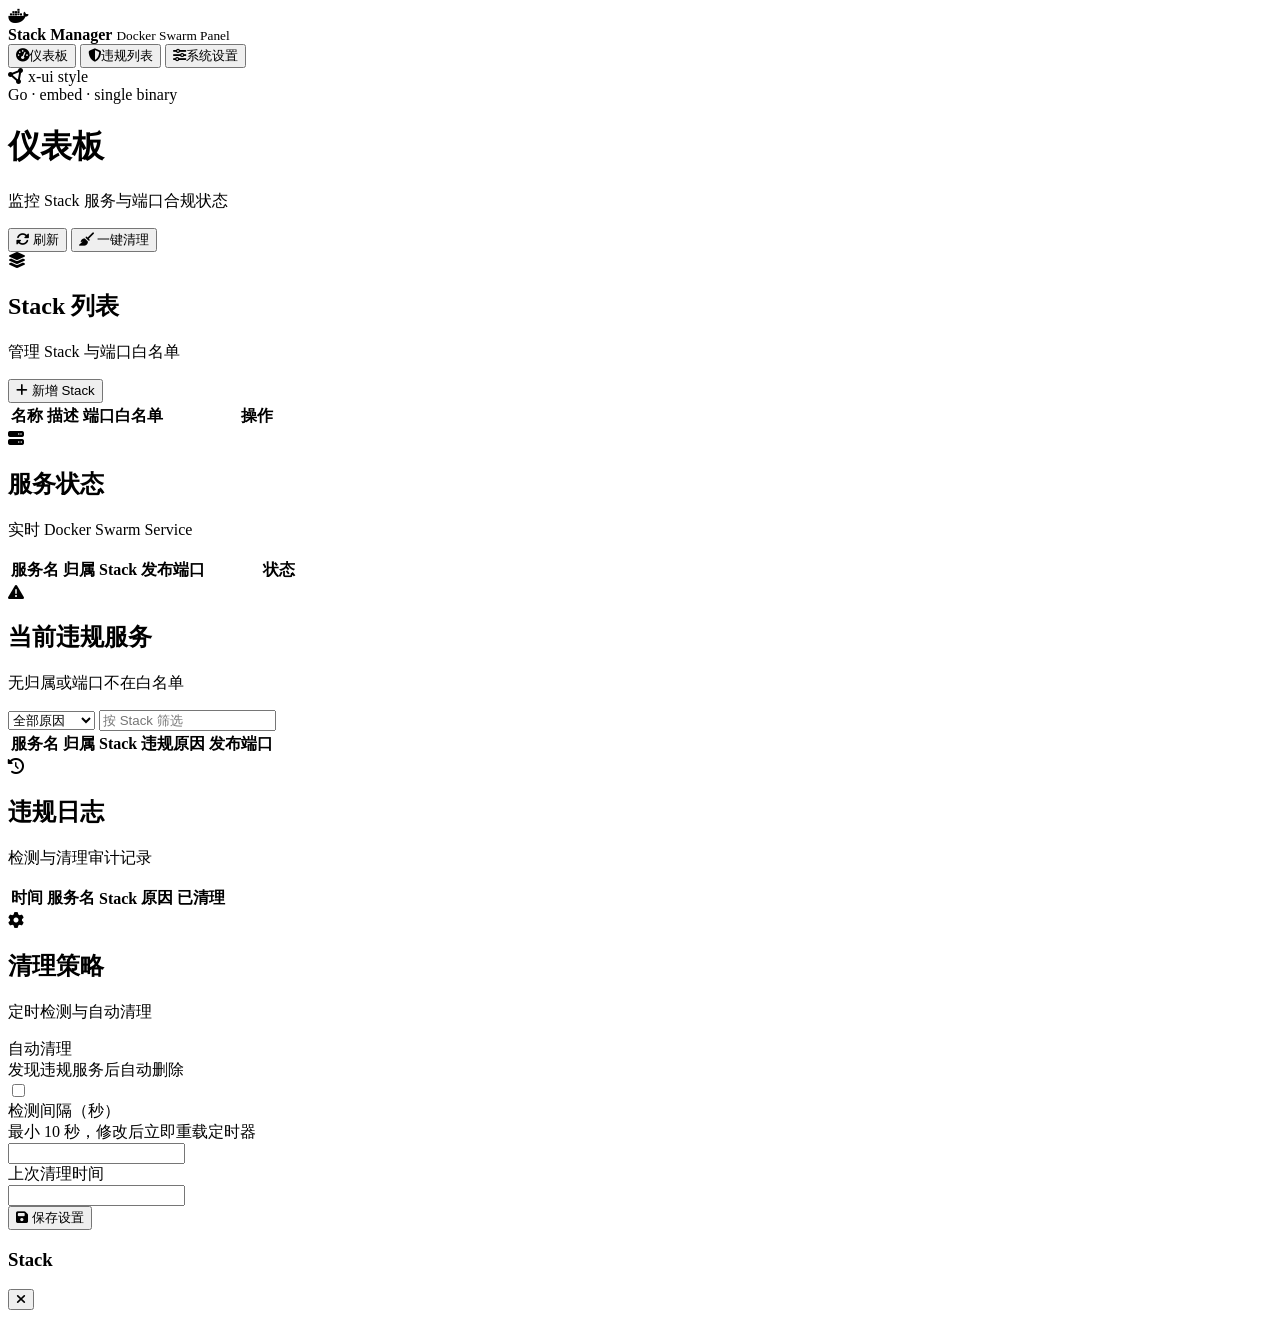
==== static/index.html @ a1dbf1d3 "style: x-ui inspired rounded UI refresh for frontend" ====
<!DOCTYPE html>
<html lang="zh-CN">
<head>
  <meta charset="UTF-8" />
  <meta name="viewport" content="width=device-width, initial-scale=1.0" />
  <title>Docker Stack Manager</title>
  <link rel="stylesheet" href="https://cdnjs.cloudflare.com/ajax/libs/font-awesome/6.5.1/css/all.min.css" />
  <link rel="stylesheet" href="/css/style.css" />
</head>
<body>
  <div class="layout">
    <aside class="sidebar">
      <div class="brand">
        <div class="brand-icon"><i class="fa-brands fa-docker"></i></div>
        <div class="brand-text">
          <strong>Stack Manager</strong>
          <small>Docker Swarm Panel</small>
        </div>
      </div>
      <nav class="menu">
        <button class="menu-item active" data-page="dashboard">
          <i class="fa-solid fa-gauge-high"></i><span>仪表板</span>
        </button>
        <button class="menu-item" data-page="violations">
          <i class="fa-solid fa-shield-halved"></i><span>违规列表</span>
        </button>
        <button class="menu-item" data-page="settings">
          <i class="fa-solid fa-sliders"></i><span>系统设置</span>
        </button>
      </nav>
      <div class="sidebar-footer">
        <div class="footer-pill"><i class="fa-solid fa-circle-nodes"></i> x-ui style</div>
        <div class="footer-ver">Go · embed · single binary</div>
      </div>
    </aside>

    <main class="content">
      <header class="topbar">
        <div class="topbar-left">
          <h1 id="page-title">仪表板</h1>
          <p class="subtitle" id="page-subtitle">监控 Stack 服务与端口合规状态</p>
        </div>
        <div class="top-actions">
          <button id="btn-refresh" class="btn btn-soft"><i class="fa-solid fa-rotate"></i> 刷新</button>
          <button id="btn-clean" class="btn btn-danger"><i class="fa-solid fa-broom"></i> 一键清理</button>
        </div>
      </header>

      <section id="page-dashboard" class="page active">
        <div class="stats" id="stats-cards"></div>

        <div class="card">
          <div class="card-header">
            <div class="card-title">
              <i class="fa-solid fa-layer-group"></i>
              <div>
                <h2>Stack 列表</h2>
                <p>管理 Stack 与端口白名单</p>
              </div>
            </div>
            <button id="btn-add-stack" class="btn btn-primary"><i class="fa-solid fa-plus"></i> 新增 Stack</button>
          </div>
          <div class="table-wrap">
            <table>
              <thead>
                <tr>
                  <th>名称</th>
                  <th>描述</th>
                  <th>端口白名单</th>
                  <th style="width:180px">操作</th>
                </tr>
              </thead>
              <tbody id="stacks-body"></tbody>
            </table>
          </div>
        </div>

        <div class="card">
          <div class="card-header">
            <div class="card-title">
              <i class="fa-solid fa-server"></i>
              <div>
                <h2>服务状态</h2>
                <p>实时 Docker Swarm Service</p>
              </div>
            </div>
          </div>
          <div class="table-wrap">
            <table>
              <thead>
                <tr>
                  <th>服务名</th>
                  <th>归属 Stack</th>
                  <th>发布端口</th>
                  <th style="width:140px">状态</th>
                </tr>
              </thead>
              <tbody id="services-body"></tbody>
            </table>
          </div>
        </div>
      </section>

      <section id="page-violations" class="page">
        <div class="card">
          <div class="card-header">
            <div class="card-title">
              <i class="fa-solid fa-triangle-exclamation"></i>
              <div>
                <h2>当前违规服务</h2>
                <p>无归属或端口不在白名单</p>
              </div>
            </div>
            <div class="filters">
              <select id="filter-reason" class="input">
                <option value="">全部原因</option>
                <option value="no_stack">无 Stack</option>
                <option value="port_not_allowed">端口不允许</option>
              </select>
              <input id="filter-stack" class="input" type="text" placeholder="按 Stack 筛选" />
            </div>
          </div>
          <div class="table-wrap">
            <table>
              <thead>
                <tr>
                  <th>服务名</th>
                  <th>归属 Stack</th>
                  <th>违规原因</th>
                  <th>发布端口</th>
                </tr>
              </thead>
              <tbody id="violations-body"></tbody>
            </table>
          </div>
        </div>

        <div class="card">
          <div class="card-header">
            <div class="card-title">
              <i class="fa-solid fa-clock-rotate-left"></i>
              <div>
                <h2>违规日志</h2>
                <p>检测与清理审计记录</p>
              </div>
            </div>
          </div>
          <div class="table-wrap">
            <table>
              <thead>
                <tr>
                  <th>时间</th>
                  <th>服务名</th>
                  <th>Stack</th>
                  <th>原因</th>
                  <th>已清理</th>
                </tr>
              </thead>
              <tbody id="logs-body"></tbody>
            </table>
          </div>
        </div>
      </section>

      <section id="page-settings" class="page">
        <div class="card settings-card">
          <div class="card-header">
            <div class="card-title">
              <i class="fa-solid fa-gear"></i>
              <div>
                <h2>清理策略</h2>
                <p>定时检测与自动清理</p>
              </div>
            </div>
          </div>
          <form id="settings-form" class="form">
            <div class="setting-item">
              <div>
                <div class="setting-label">自动清理</div>
                <div class="setting-desc">发现违规服务后自动删除</div>
              </div>
              <label class="switch">
                <input type="checkbox" id="auto_clean_enabled" />
                <span class="slider"></span>
              </label>
            </div>
            <div class="setting-item col">
              <div class="setting-label">检测间隔（秒）</div>
              <div class="setting-desc">最小 10 秒，修改后立即重载定时器</div>
              <input type="number" id="clean_interval" class="input" min="10" step="1" />
            </div>
            <div class="setting-item col">
              <div class="setting-label">上次清理时间</div>
              <input type="text" id="last_clean_time" class="input" readonly />
            </div>
            <button type="submit" class="btn btn-primary btn-block"><i class="fa-solid fa-floppy-disk"></i> 保存设置</button>
          </form>
        </div>
      </section>
    </main>
  </div>

  <div id="modal" class="modal hidden">
    <div class="modal-card">
      <div class="modal-header">
        <h3 id="modal-title">Stack</h3>
        <button id="modal-close" class="icon-btn" aria-label="close"><i class="fa-solid fa-xmark"></i></button>
      </div>
      <div id="modal-body"></div>
    </div>
  </div>

  <div id="toast" class="toast hidden"></div>
  <script src="/js/app.js"></script>
</body>
</html>
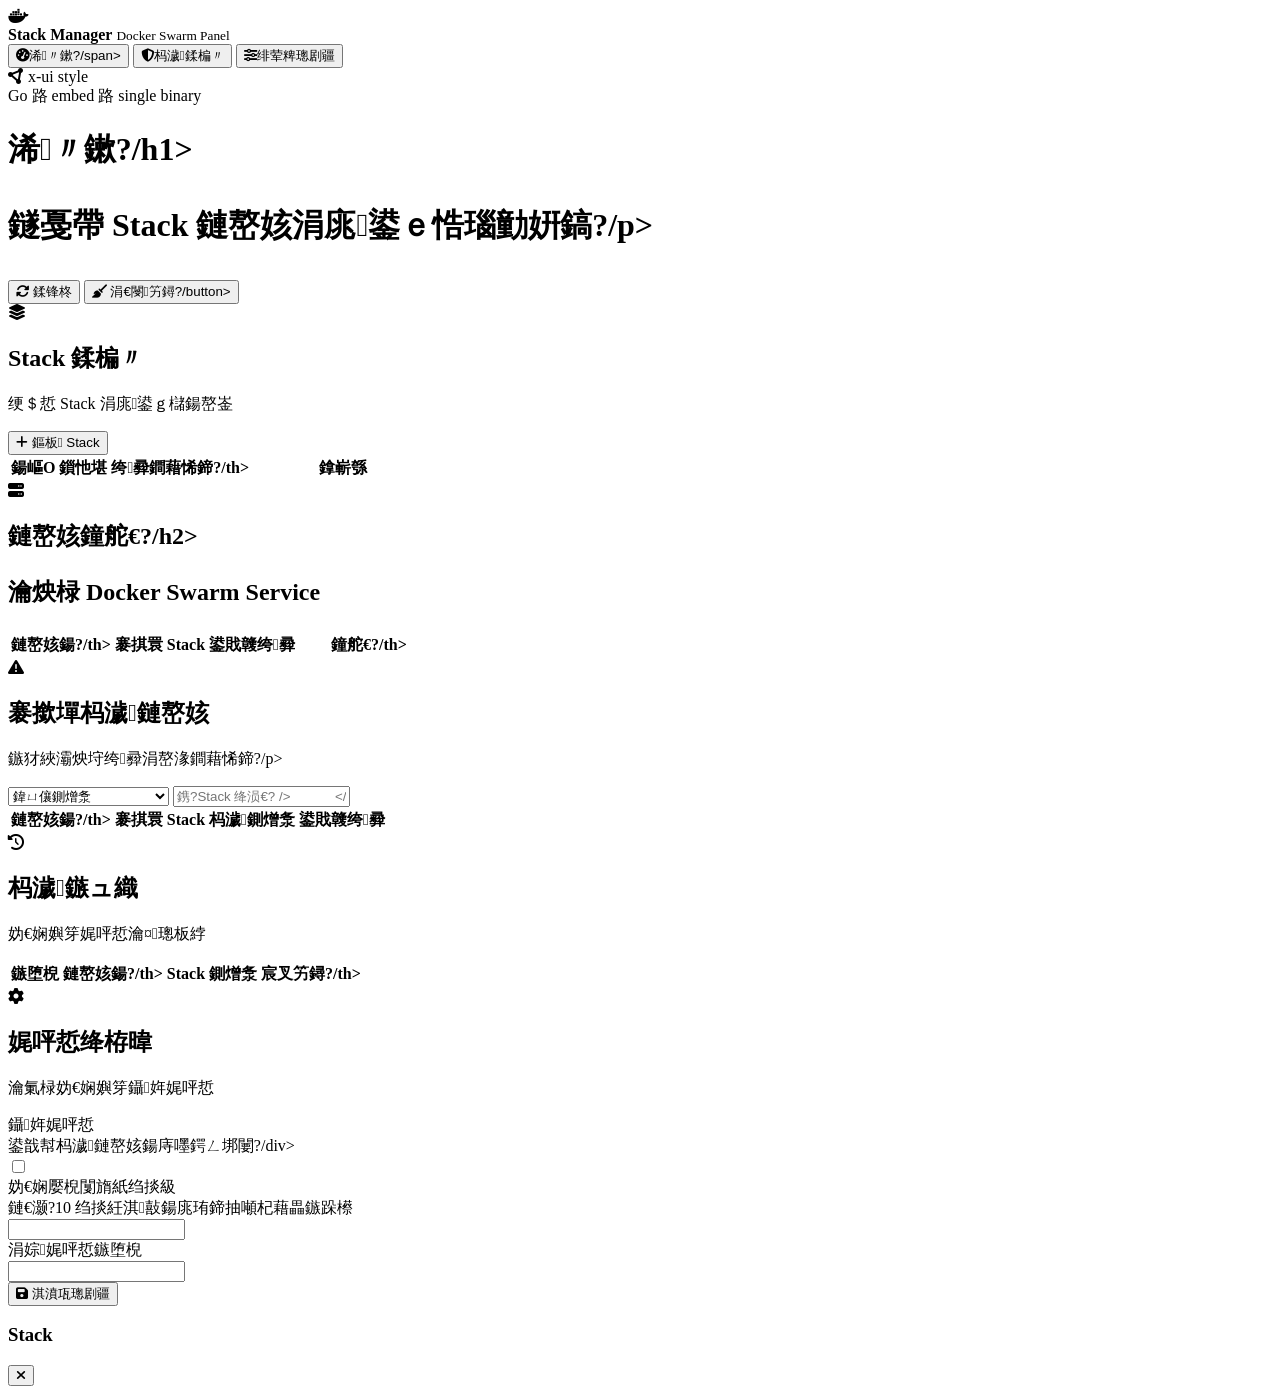
==== commit 868d924a: "feat(ui): split dashboard services into violation and legal collapsible lists" ====
--- a/static/index.html
+++ b/static/index.html
@@ -19,30 +19,30 @@
       </div>
       <nav class="menu">
         <button class="menu-item active" data-page="dashboard">
-          <i class="fa-solid fa-gauge-high"></i><span>仪表板</span>
+          <i class="fa-solid fa-gauge-high"></i><span>浠〃鏉?/span>
         </button>
         <button class="menu-item" data-page="violations">
-          <i class="fa-solid fa-shield-halved"></i><span>违规列表</span>
+          <i class="fa-solid fa-shield-halved"></i><span>杩濊鍒楄〃</span>
         </button>
         <button class="menu-item" data-page="settings">
-          <i class="fa-solid fa-sliders"></i><span>系统设置</span>
+          <i class="fa-solid fa-sliders"></i><span>绯荤粺璁剧疆</span>
         </button>
       </nav>
       <div class="sidebar-footer">
         <div class="footer-pill"><i class="fa-solid fa-circle-nodes"></i> x-ui style</div>
-        <div class="footer-ver">Go · embed · single binary</div>
+        <div class="footer-ver">Go 路 embed 路 single binary</div>
       </div>
     </aside>
 
     <main class="content">
       <header class="topbar">
         <div class="topbar-left">
-          <h1 id="page-title">仪表板</h1>
-          <p class="subtitle" id="page-subtitle">监控 Stack 服务与端口合规状态</p>
+          <h1 id="page-title">浠〃鏉?/h1>
+          <p class="subtitle" id="page-subtitle">鐩戞帶 Stack 鏈嶅姟涓庣鍙ｅ悎瑙勭姸鎬?/p>
         </div>
         <div class="top-actions">
-          <button id="btn-refresh" class="btn btn-soft"><i class="fa-solid fa-rotate"></i> 刷新</button>
-          <button id="btn-clean" class="btn btn-danger"><i class="fa-solid fa-broom"></i> 一键清理</button>
+          <button id="btn-refresh" class="btn btn-soft"><i class="fa-solid fa-rotate"></i> 鍒锋柊</button>
+          <button id="btn-clean" class="btn btn-danger"><i class="fa-solid fa-broom"></i> 涓€閿竻鐞?/button>
         </div>
       </header>
 
@@ -54,20 +54,20 @@
             <div class="card-title">
               <i class="fa-solid fa-layer-group"></i>
               <div>
-                <h2>Stack 列表</h2>
-                <p>管理 Stack 与端口白名单</p>
-              </div>
-            </div>
-            <button id="btn-add-stack" class="btn btn-primary"><i class="fa-solid fa-plus"></i> 新增 Stack</button>
-          </div>
-          <div class="table-wrap">
-            <table>
-              <thead>
-                <tr>
-                  <th>名称</th>
-                  <th>描述</th>
-                  <th>端口白名单</th>
-                  <th style="width:180px">操作</th>
+                <h2>Stack 鍒楄〃</h2>
+                <p>绠＄悊 Stack 涓庣鍙ｇ櫧鍚嶅崟</p>
+              </div>
+            </div>
+            <button id="btn-add-stack" class="btn btn-primary"><i class="fa-solid fa-plus"></i> 鏂板 Stack</button>
+          </div>
+          <div class="table-wrap">
+            <table>
+              <thead>
+                <tr>
+                  <th>鍚嶇О</th>
+                  <th>鎻忚堪</th>
+                  <th>绔彛鐧藉悕鍗?/th>
+                  <th style="width:180px">鎿嶄綔</th>
                 </tr>
               </thead>
               <tbody id="stacks-body"></tbody>
@@ -80,19 +80,19 @@
             <div class="card-title">
               <i class="fa-solid fa-server"></i>
               <div>
-                <h2>服务状态</h2>
-                <p>实时 Docker Swarm Service</p>
-              </div>
-            </div>
-          </div>
-          <div class="table-wrap">
-            <table>
-              <thead>
-                <tr>
-                  <th>服务名</th>
-                  <th>归属 Stack</th>
-                  <th>发布端口</th>
-                  <th style="width:140px">状态</th>
+                <h2>鏈嶅姟鐘舵€?/h2>
+                <p>瀹炴椂 Docker Swarm Service</p>
+              </div>
+            </div>
+          </div>
+          <div class="table-wrap">
+            <table>
+              <thead>
+                <tr>
+                  <th>鏈嶅姟鍚?/th>
+                  <th>褰掑睘 Stack</th>
+                  <th>鍙戝竷绔彛</th>
+                  <th style="width:140px">鐘舵€?/th>
                 </tr>
               </thead>
               <tbody id="services-body"></tbody>
@@ -107,27 +107,27 @@
             <div class="card-title">
               <i class="fa-solid fa-triangle-exclamation"></i>
               <div>
-                <h2>当前违规服务</h2>
-                <p>无归属或端口不在白名单</p>
+                <h2>褰撳墠杩濊鏈嶅姟</h2>
+                <p>鏃犲綊灞炴垨绔彛涓嶅湪鐧藉悕鍗?/p>
               </div>
             </div>
             <div class="filters">
               <select id="filter-reason" class="input">
-                <option value="">全部原因</option>
-                <option value="no_stack">无 Stack</option>
-                <option value="port_not_allowed">端口不允许</option>
+                <option value="">鍏ㄩ儴鍘熷洜</option>
+                <option value="no_stack">鏃?Stack</option>
+                <option value="port_not_allowed">绔彛涓嶅厑璁?/option>
               </select>
-              <input id="filter-stack" class="input" type="text" placeholder="按 Stack 筛选" />
-            </div>
-          </div>
-          <div class="table-wrap">
-            <table>
-              <thead>
-                <tr>
-                  <th>服务名</th>
-                  <th>归属 Stack</th>
-                  <th>违规原因</th>
-                  <th>发布端口</th>
+              <input id="filter-stack" class="input" type="text" placeholder="鎸?Stack 绛涢€? />
+            </div>
+          </div>
+          <div class="table-wrap">
+            <table>
+              <thead>
+                <tr>
+                  <th>鏈嶅姟鍚?/th>
+                  <th>褰掑睘 Stack</th>
+                  <th>杩濊鍘熷洜</th>
+                  <th>鍙戝竷绔彛</th>
                 </tr>
               </thead>
               <tbody id="violations-body"></tbody>
@@ -140,20 +140,20 @@
             <div class="card-title">
               <i class="fa-solid fa-clock-rotate-left"></i>
               <div>
-                <h2>违规日志</h2>
-                <p>检测与清理审计记录</p>
-              </div>
-            </div>
-          </div>
-          <div class="table-wrap">
-            <table>
-              <thead>
-                <tr>
-                  <th>时间</th>
-                  <th>服务名</th>
+                <h2>杩濊鏃ュ織</h2>
+                <p>妫€娴嬩笌娓呯悊瀹¤璁板綍</p>
+              </div>
+            </div>
+          </div>
+          <div class="table-wrap">
+            <table>
+              <thead>
+                <tr>
+                  <th>鏃堕棿</th>
+                  <th>鏈嶅姟鍚?/th>
                   <th>Stack</th>
-                  <th>原因</th>
-                  <th>已清理</th>
+                  <th>鍘熷洜</th>
+                  <th>宸叉竻鐞?/th>
                 </tr>
               </thead>
               <tbody id="logs-body"></tbody>
@@ -168,16 +168,16 @@
             <div class="card-title">
               <i class="fa-solid fa-gear"></i>
               <div>
-                <h2>清理策略</h2>
-                <p>定时检测与自动清理</p>
+                <h2>娓呯悊绛栫暐</h2>
+                <p>瀹氭椂妫€娴嬩笌鑷姩娓呯悊</p>
               </div>
             </div>
           </div>
           <form id="settings-form" class="form">
             <div class="setting-item">
               <div>
-                <div class="setting-label">自动清理</div>
-                <div class="setting-desc">发现违规服务后自动删除</div>
+                <div class="setting-label">鑷姩娓呯悊</div>
+                <div class="setting-desc">鍙戠幇杩濊鏈嶅姟鍚庤嚜鍔ㄥ垹闄?/div>
               </div>
               <label class="switch">
                 <input type="checkbox" id="auto_clean_enabled" />
@@ -185,15 +185,15 @@
               </label>
             </div>
             <div class="setting-item col">
-              <div class="setting-label">检测间隔（秒）</div>
-              <div class="setting-desc">最小 10 秒，修改后立即重载定时器</div>
+              <div class="setting-label">妫€娴嬮棿闅旓紙绉掞級</div>
+              <div class="setting-desc">鏈€灏?10 绉掞紝淇敼鍚庣珛鍗抽噸杞藉畾鏃跺櫒</div>
               <input type="number" id="clean_interval" class="input" min="10" step="1" />
             </div>
             <div class="setting-item col">
-              <div class="setting-label">上次清理时间</div>
+              <div class="setting-label">涓婃娓呯悊鏃堕棿</div>
               <input type="text" id="last_clean_time" class="input" readonly />
             </div>
-            <button type="submit" class="btn btn-primary btn-block"><i class="fa-solid fa-floppy-disk"></i> 保存设置</button>
+            <button type="submit" class="btn btn-primary btn-block"><i class="fa-solid fa-floppy-disk"></i> 淇濆瓨璁剧疆</button>
           </form>
         </div>
       </section>
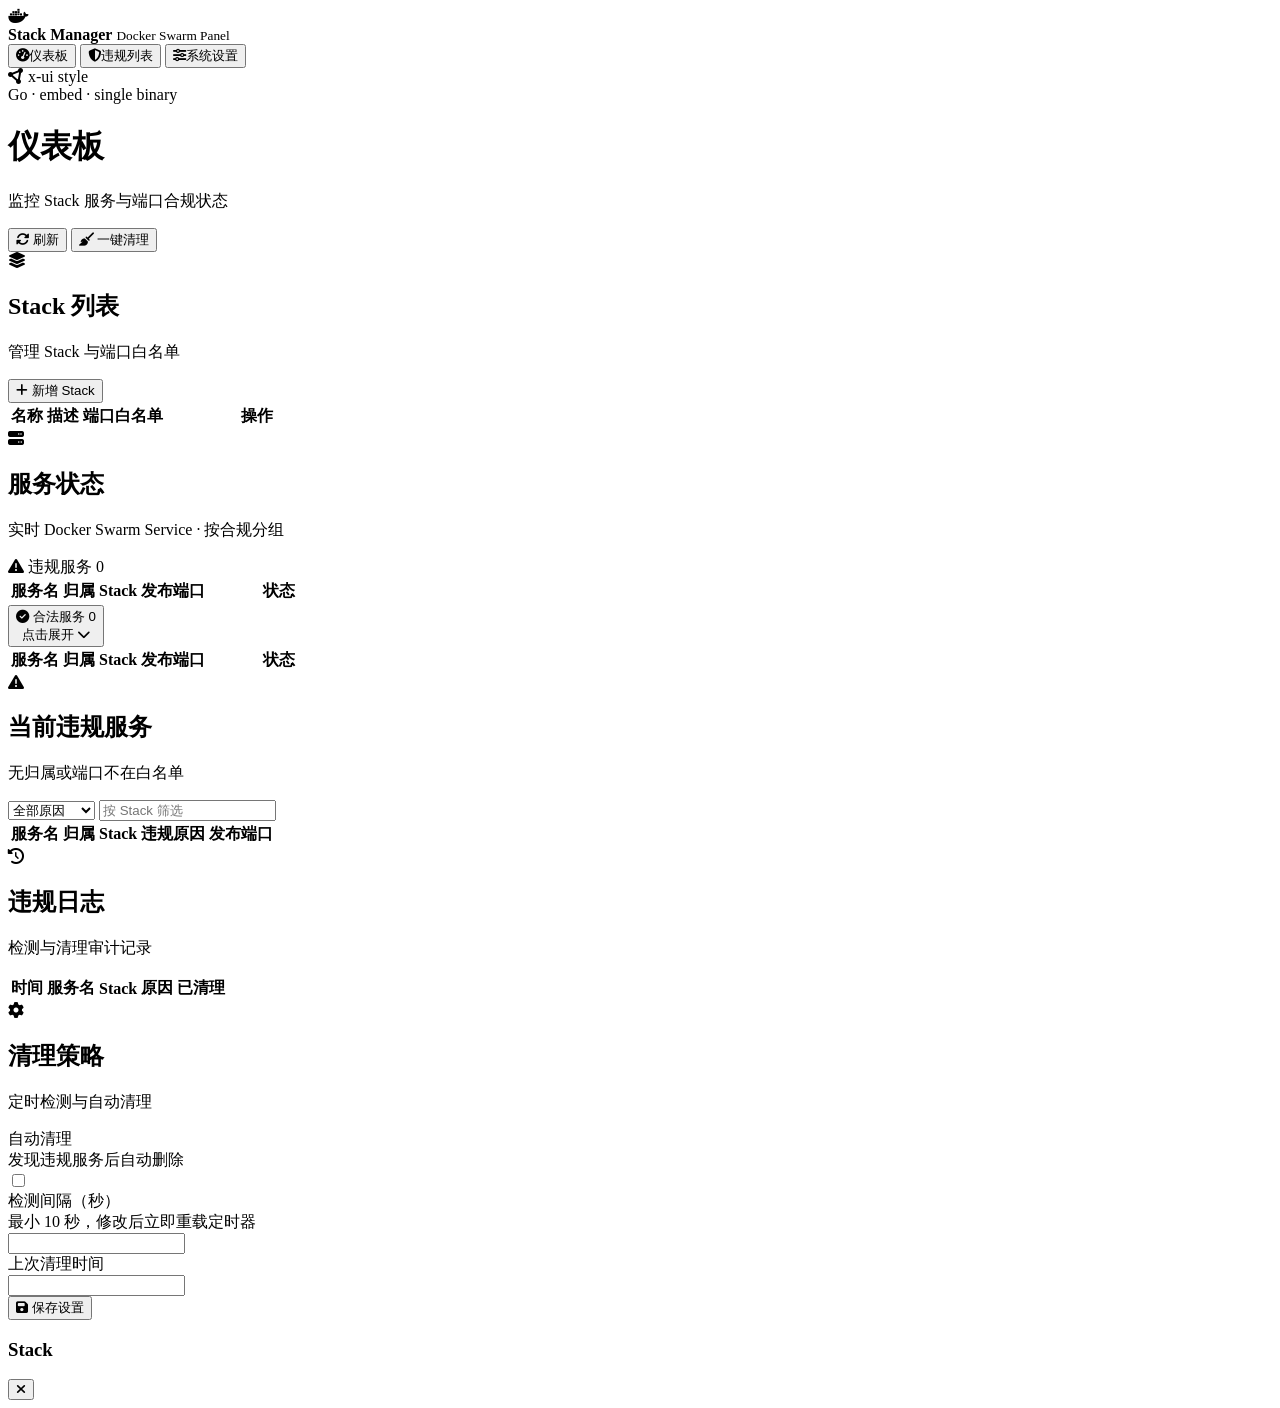
==== commit 2fdd1734: "feat(ui): dashboard services split into violation + legal collapsible lists" ====
--- a/static/index.html
+++ b/static/index.html
@@ -19,30 +19,30 @@
       </div>
       <nav class="menu">
         <button class="menu-item active" data-page="dashboard">
-          <i class="fa-solid fa-gauge-high"></i><span>浠〃鏉?/span>
+          <i class="fa-solid fa-gauge-high"></i><span>仪表板</span>
         </button>
         <button class="menu-item" data-page="violations">
-          <i class="fa-solid fa-shield-halved"></i><span>杩濊鍒楄〃</span>
+          <i class="fa-solid fa-shield-halved"></i><span>违规列表</span>
         </button>
         <button class="menu-item" data-page="settings">
-          <i class="fa-solid fa-sliders"></i><span>绯荤粺璁剧疆</span>
+          <i class="fa-solid fa-sliders"></i><span>系统设置</span>
         </button>
       </nav>
       <div class="sidebar-footer">
         <div class="footer-pill"><i class="fa-solid fa-circle-nodes"></i> x-ui style</div>
-        <div class="footer-ver">Go 路 embed 路 single binary</div>
+        <div class="footer-ver">Go · embed · single binary</div>
       </div>
     </aside>
 
     <main class="content">
       <header class="topbar">
         <div class="topbar-left">
-          <h1 id="page-title">浠〃鏉?/h1>
-          <p class="subtitle" id="page-subtitle">鐩戞帶 Stack 鏈嶅姟涓庣鍙ｅ悎瑙勭姸鎬?/p>
+          <h1 id="page-title">仪表板</h1>
+          <p class="subtitle" id="page-subtitle">监控 Stack 服务与端口合规状态</p>
         </div>
         <div class="top-actions">
-          <button id="btn-refresh" class="btn btn-soft"><i class="fa-solid fa-rotate"></i> 鍒锋柊</button>
-          <button id="btn-clean" class="btn btn-danger"><i class="fa-solid fa-broom"></i> 涓€閿竻鐞?/button>
+          <button id="btn-refresh" class="btn btn-soft"><i class="fa-solid fa-rotate"></i> 刷新</button>
+          <button id="btn-clean" class="btn btn-danger"><i class="fa-solid fa-broom"></i> 一键清理</button>
         </div>
       </header>
 
@@ -54,20 +54,20 @@
             <div class="card-title">
               <i class="fa-solid fa-layer-group"></i>
               <div>
-                <h2>Stack 鍒楄〃</h2>
-                <p>绠＄悊 Stack 涓庣鍙ｇ櫧鍚嶅崟</p>
-              </div>
-            </div>
-            <button id="btn-add-stack" class="btn btn-primary"><i class="fa-solid fa-plus"></i> 鏂板 Stack</button>
+                <h2>Stack 列表</h2>
+                <p>管理 Stack 与端口白名单</p>
+              </div>
+            </div>
+            <button id="btn-add-stack" class="btn btn-primary"><i class="fa-solid fa-plus"></i> 新增 Stack</button>
           </div>
           <div class="table-wrap">
             <table>
               <thead>
                 <tr>
-                  <th>鍚嶇О</th>
-                  <th>鎻忚堪</th>
-                  <th>绔彛鐧藉悕鍗?/th>
-                  <th style="width:180px">鎿嶄綔</th>
+                  <th>名称</th>
+                  <th>描述</th>
+                  <th>端口白名单</th>
+                  <th style="width:180px">操作</th>
                 </tr>
               </thead>
               <tbody id="stacks-body"></tbody>
@@ -80,80 +80,119 @@
             <div class="card-title">
               <i class="fa-solid fa-server"></i>
               <div>
-                <h2>鏈嶅姟鐘舵€?/h2>
-                <p>瀹炴椂 Docker Swarm Service</p>
-              </div>
+                <h2>服务状态</h2>
+                <p>实时 Docker Swarm Service · 按合规分组</p>
+              </div>
+            </div>
+          </div>
+
+          <div class="service-group">
+            <div class="group-head bad">
+              <div class="group-title">
+                <i class="fa-solid fa-triangle-exclamation"></i>
+                <span>违规服务</span>
+                <span class="count-pill" id="bad-count">0</span>
+              </div>
+            </div>
+            <div class="table-wrap">
+              <table>
+                <thead>
+                  <tr>
+                    <th>服务名</th>
+                    <th>归属 Stack</th>
+                    <th>发布端口</th>
+                    <th style="width:140px">状态</th>
+                  </tr>
+                </thead>
+                <tbody id="services-bad-body"></tbody>
+              </table>
+            </div>
+          </div>
+
+          <div class="service-group collapsible">
+            <button type="button" class="group-head ok" id="toggle-ok-services" aria-expanded="false">
+              <div class="group-title">
+                <i class="fa-solid fa-circle-check"></i>
+                <span>合法服务</span>
+                <span class="count-pill ok" id="ok-count">0</span>
+              </div>
+              <div class="group-toggle">
+                <span id="ok-toggle-text">点击展开</span>
+                <i class="fa-solid fa-chevron-down" id="ok-toggle-icon"></i>
+              </div>
+            </button>
+            <div class="collapse-body hidden" id="ok-services-panel">
+              <div class="table-wrap">
+                <table>
+                  <thead>
+                    <tr>
+                      <th>服务名</th>
+                      <th>归属 Stack</th>
+                      <th>发布端口</th>
+                      <th style="width:140px">状态</th>
+                    </tr>
+                  </thead>
+                  <tbody id="services-ok-body"></tbody>
+                </table>
+              </div>
+            </div>
+          </div>
+        </div>
+      </section>
+
+      <section id="page-violations" class="page">
+        <div class="card">
+          <div class="card-header">
+            <div class="card-title">
+              <i class="fa-solid fa-triangle-exclamation"></i>
+              <div>
+                <h2>当前违规服务</h2>
+                <p>无归属或端口不在白名单</p>
+              </div>
+            </div>
+            <div class="filters">
+              <select id="filter-reason" class="input">
+                <option value="">全部原因</option>
+                <option value="no_stack">无 Stack</option>
+                <option value="port_not_allowed">端口不允许</option>
+              </select>
+              <input id="filter-stack" class="input" type="text" placeholder="按 Stack 筛选" />
             </div>
           </div>
           <div class="table-wrap">
             <table>
               <thead>
                 <tr>
-                  <th>鏈嶅姟鍚?/th>
-                  <th>褰掑睘 Stack</th>
-                  <th>鍙戝竷绔彛</th>
-                  <th style="width:140px">鐘舵€?/th>
+                  <th>服务名</th>
+                  <th>归属 Stack</th>
+                  <th>违规原因</th>
+                  <th>发布端口</th>
                 </tr>
               </thead>
-              <tbody id="services-body"></tbody>
+              <tbody id="violations-body"></tbody>
             </table>
           </div>
         </div>
-      </section>
-
-      <section id="page-violations" class="page">
-        <div class="card">
-          <div class="card-header">
-            <div class="card-title">
-              <i class="fa-solid fa-triangle-exclamation"></i>
-              <div>
-                <h2>褰撳墠杩濊鏈嶅姟</h2>
-                <p>鏃犲綊灞炴垨绔彛涓嶅湪鐧藉悕鍗?/p>
-              </div>
-            </div>
-            <div class="filters">
-              <select id="filter-reason" class="input">
-                <option value="">鍏ㄩ儴鍘熷洜</option>
-                <option value="no_stack">鏃?Stack</option>
-                <option value="port_not_allowed">绔彛涓嶅厑璁?/option>
-              </select>
-              <input id="filter-stack" class="input" type="text" placeholder="鎸?Stack 绛涢€? />
+
+        <div class="card">
+          <div class="card-header">
+            <div class="card-title">
+              <i class="fa-solid fa-clock-rotate-left"></i>
+              <div>
+                <h2>违规日志</h2>
+                <p>检测与清理审计记录</p>
+              </div>
             </div>
           </div>
           <div class="table-wrap">
             <table>
               <thead>
                 <tr>
-                  <th>鏈嶅姟鍚?/th>
-                  <th>褰掑睘 Stack</th>
-                  <th>杩濊鍘熷洜</th>
-                  <th>鍙戝竷绔彛</th>
-                </tr>
-              </thead>
-              <tbody id="violations-body"></tbody>
-            </table>
-          </div>
-        </div>
-
-        <div class="card">
-          <div class="card-header">
-            <div class="card-title">
-              <i class="fa-solid fa-clock-rotate-left"></i>
-              <div>
-                <h2>杩濊鏃ュ織</h2>
-                <p>妫€娴嬩笌娓呯悊瀹¤璁板綍</p>
-              </div>
-            </div>
-          </div>
-          <div class="table-wrap">
-            <table>
-              <thead>
-                <tr>
-                  <th>鏃堕棿</th>
-                  <th>鏈嶅姟鍚?/th>
+                  <th>时间</th>
+                  <th>服务名</th>
                   <th>Stack</th>
-                  <th>鍘熷洜</th>
-                  <th>宸叉竻鐞?/th>
+                  <th>原因</th>
+                  <th>已清理</th>
                 </tr>
               </thead>
               <tbody id="logs-body"></tbody>
@@ -168,16 +207,16 @@
             <div class="card-title">
               <i class="fa-solid fa-gear"></i>
               <div>
-                <h2>娓呯悊绛栫暐</h2>
-                <p>瀹氭椂妫€娴嬩笌鑷姩娓呯悊</p>
+                <h2>清理策略</h2>
+                <p>定时检测与自动清理</p>
               </div>
             </div>
           </div>
           <form id="settings-form" class="form">
             <div class="setting-item">
               <div>
-                <div class="setting-label">鑷姩娓呯悊</div>
-                <div class="setting-desc">鍙戠幇杩濊鏈嶅姟鍚庤嚜鍔ㄥ垹闄?/div>
+                <div class="setting-label">自动清理</div>
+                <div class="setting-desc">发现违规服务后自动删除</div>
               </div>
               <label class="switch">
                 <input type="checkbox" id="auto_clean_enabled" />
@@ -185,15 +224,15 @@
               </label>
             </div>
             <div class="setting-item col">
-              <div class="setting-label">妫€娴嬮棿闅旓紙绉掞級</div>
-              <div class="setting-desc">鏈€灏?10 绉掞紝淇敼鍚庣珛鍗抽噸杞藉畾鏃跺櫒</div>
+              <div class="setting-label">检测间隔（秒）</div>
+              <div class="setting-desc">最小 10 秒，修改后立即重载定时器</div>
               <input type="number" id="clean_interval" class="input" min="10" step="1" />
             </div>
             <div class="setting-item col">
-              <div class="setting-label">涓婃娓呯悊鏃堕棿</div>
+              <div class="setting-label">上次清理时间</div>
               <input type="text" id="last_clean_time" class="input" readonly />
             </div>
-            <button type="submit" class="btn btn-primary btn-block"><i class="fa-solid fa-floppy-disk"></i> 淇濆瓨璁剧疆</button>
+            <button type="submit" class="btn btn-primary btn-block"><i class="fa-solid fa-floppy-disk"></i> 保存设置</button>
           </form>
         </div>
       </section>
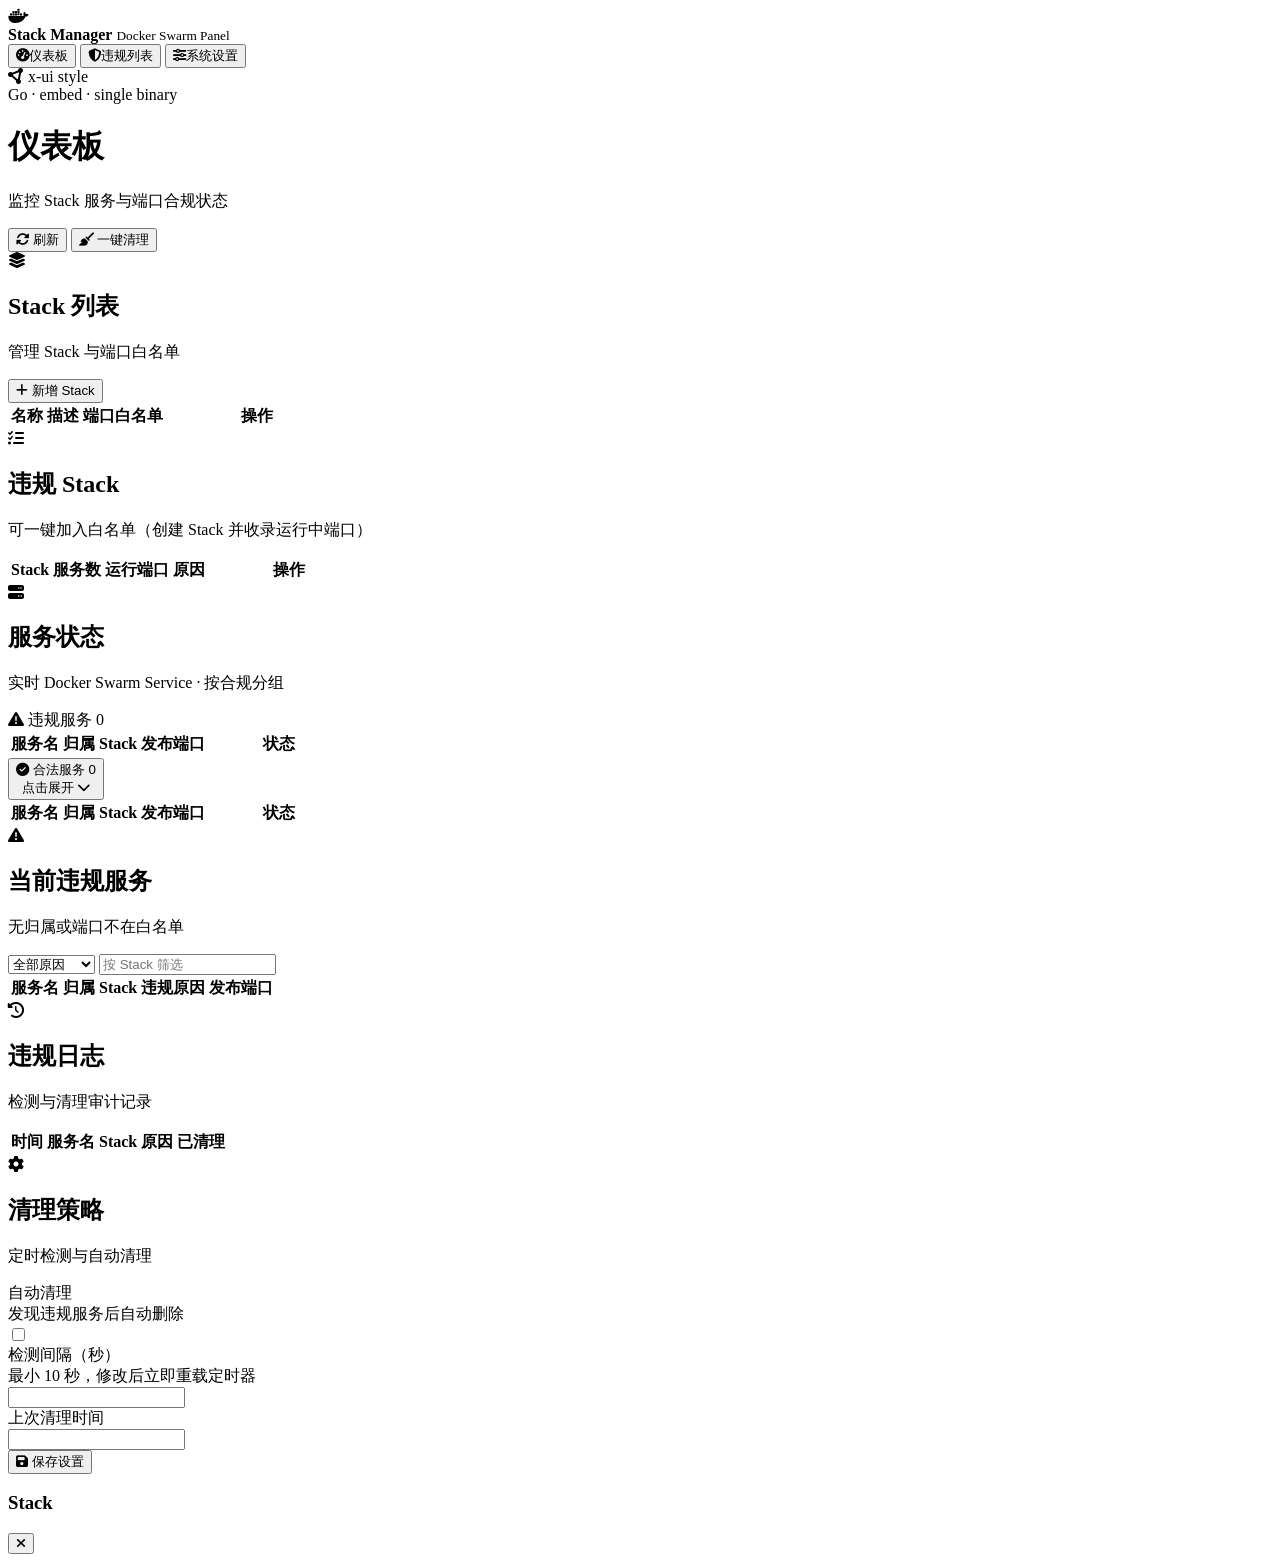
==== commit 3098d7bf: "feat(ui): dashboard violation stack list with one-click whitelist" ====
--- a/static/index.html
+++ b/static/index.html
@@ -78,6 +78,31 @@
         <div class="card">
           <div class="card-header">
             <div class="card-title">
+              <i class="fa-solid fa-list-check"></i>
+              <div>
+                <h2>违规 Stack</h2>
+                <p>可一键加入白名单（创建 Stack 并收录运行中端口）</p>
+              </div>
+            </div>
+          </div>
+          <div class="table-wrap">
+            <table>
+              <thead>
+                <tr>
+                  <th>Stack</th>
+                  <th>服务数</th>
+                  <th>运行端口</th>
+                  <th>原因</th>
+                  <th style="width:160px">操作</th>
+                </tr>
+              </thead>
+              <tbody id="violation-stacks-body"></tbody>
+            </table>
+          </div>
+        </div>
+        <div class="card">
+          <div class="card-header">
+            <div class="card-title">
               <i class="fa-solid fa-server"></i>
               <div>
                 <h2>服务状态</h2>
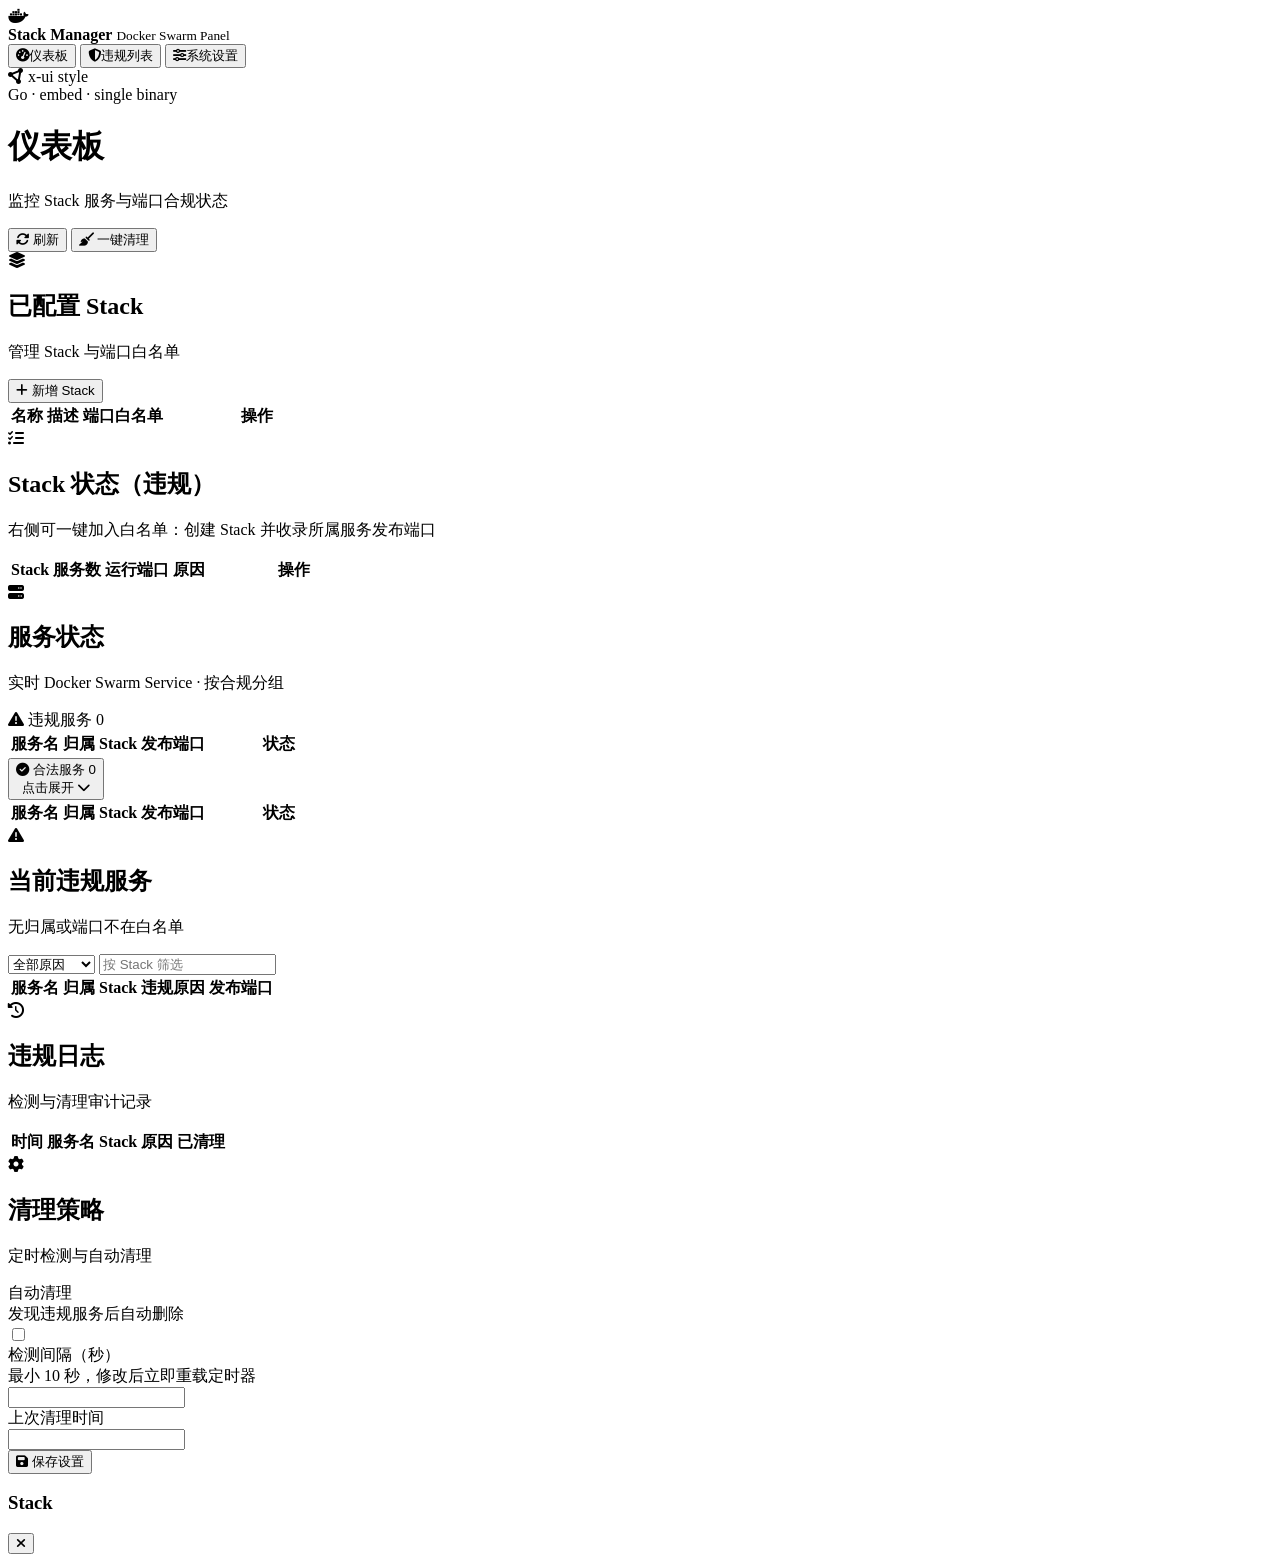
==== commit 52f4c1f5: "feat(ui): dashboard violation stack list + one-click whitelist (add stack + running ports)" ====
--- a/static/index.html
+++ b/static/index.html
@@ -18,15 +18,9 @@
         </div>
       </div>
       <nav class="menu">
-        <button class="menu-item active" data-page="dashboard">
-          <i class="fa-solid fa-gauge-high"></i><span>仪表板</span>
-        </button>
-        <button class="menu-item" data-page="violations">
-          <i class="fa-solid fa-shield-halved"></i><span>违规列表</span>
-        </button>
-        <button class="menu-item" data-page="settings">
-          <i class="fa-solid fa-sliders"></i><span>系统设置</span>
-        </button>
+        <button class="menu-item active" data-page="dashboard"><i class="fa-solid fa-gauge-high"></i><span>仪表板</span></button>
+        <button class="menu-item" data-page="violations"><i class="fa-solid fa-shield-halved"></i><span>违规列表</span></button>
+        <button class="menu-item" data-page="settings"><i class="fa-solid fa-sliders"></i><span>系统设置</span></button>
       </nav>
       <div class="sidebar-footer">
         <div class="footer-pill"><i class="fa-solid fa-circle-nodes"></i> x-ui style</div>
@@ -54,7 +48,7 @@
             <div class="card-title">
               <i class="fa-solid fa-layer-group"></i>
               <div>
-                <h2>Stack 列表</h2>
+                <h2>已配置 Stack</h2>
                 <p>管理 Stack 与端口白名单</p>
               </div>
             </div>
@@ -80,8 +74,8 @@
             <div class="card-title">
               <i class="fa-solid fa-list-check"></i>
               <div>
-                <h2>违规 Stack</h2>
-                <p>可一键加入白名单（创建 Stack 并收录运行中端口）</p>
+                <h2>Stack 状态（违规）</h2>
+                <p>右侧可一键加入白名单：创建 Stack 并收录所属服务发布端口</p>
               </div>
             </div>
           </div>
@@ -93,13 +87,14 @@
                   <th>服务数</th>
                   <th>运行端口</th>
                   <th>原因</th>
-                  <th style="width:160px">操作</th>
+                  <th style="width:170px">操作</th>
                 </tr>
               </thead>
               <tbody id="violation-stacks-body"></tbody>
             </table>
           </div>
         </div>
+
         <div class="card">
           <div class="card-header">
             <div class="card-title">
@@ -143,7 +138,7 @@
               </div>
               <div class="group-toggle">
                 <span id="ok-toggle-text">点击展开</span>
-                <i class="fa-solid fa-chevron-down" id="ok-toggle-icon"></i>
+                <i class="fa-solid fa-chevron-down"></i>
               </div>
             </button>
             <div class="collapse-body hidden" id="ok-services-panel">
@@ -273,7 +268,6 @@
       <div id="modal-body"></div>
     </div>
   </div>
-
   <div id="toast" class="toast hidden"></div>
   <script src="/js/app.js"></script>
 </body>
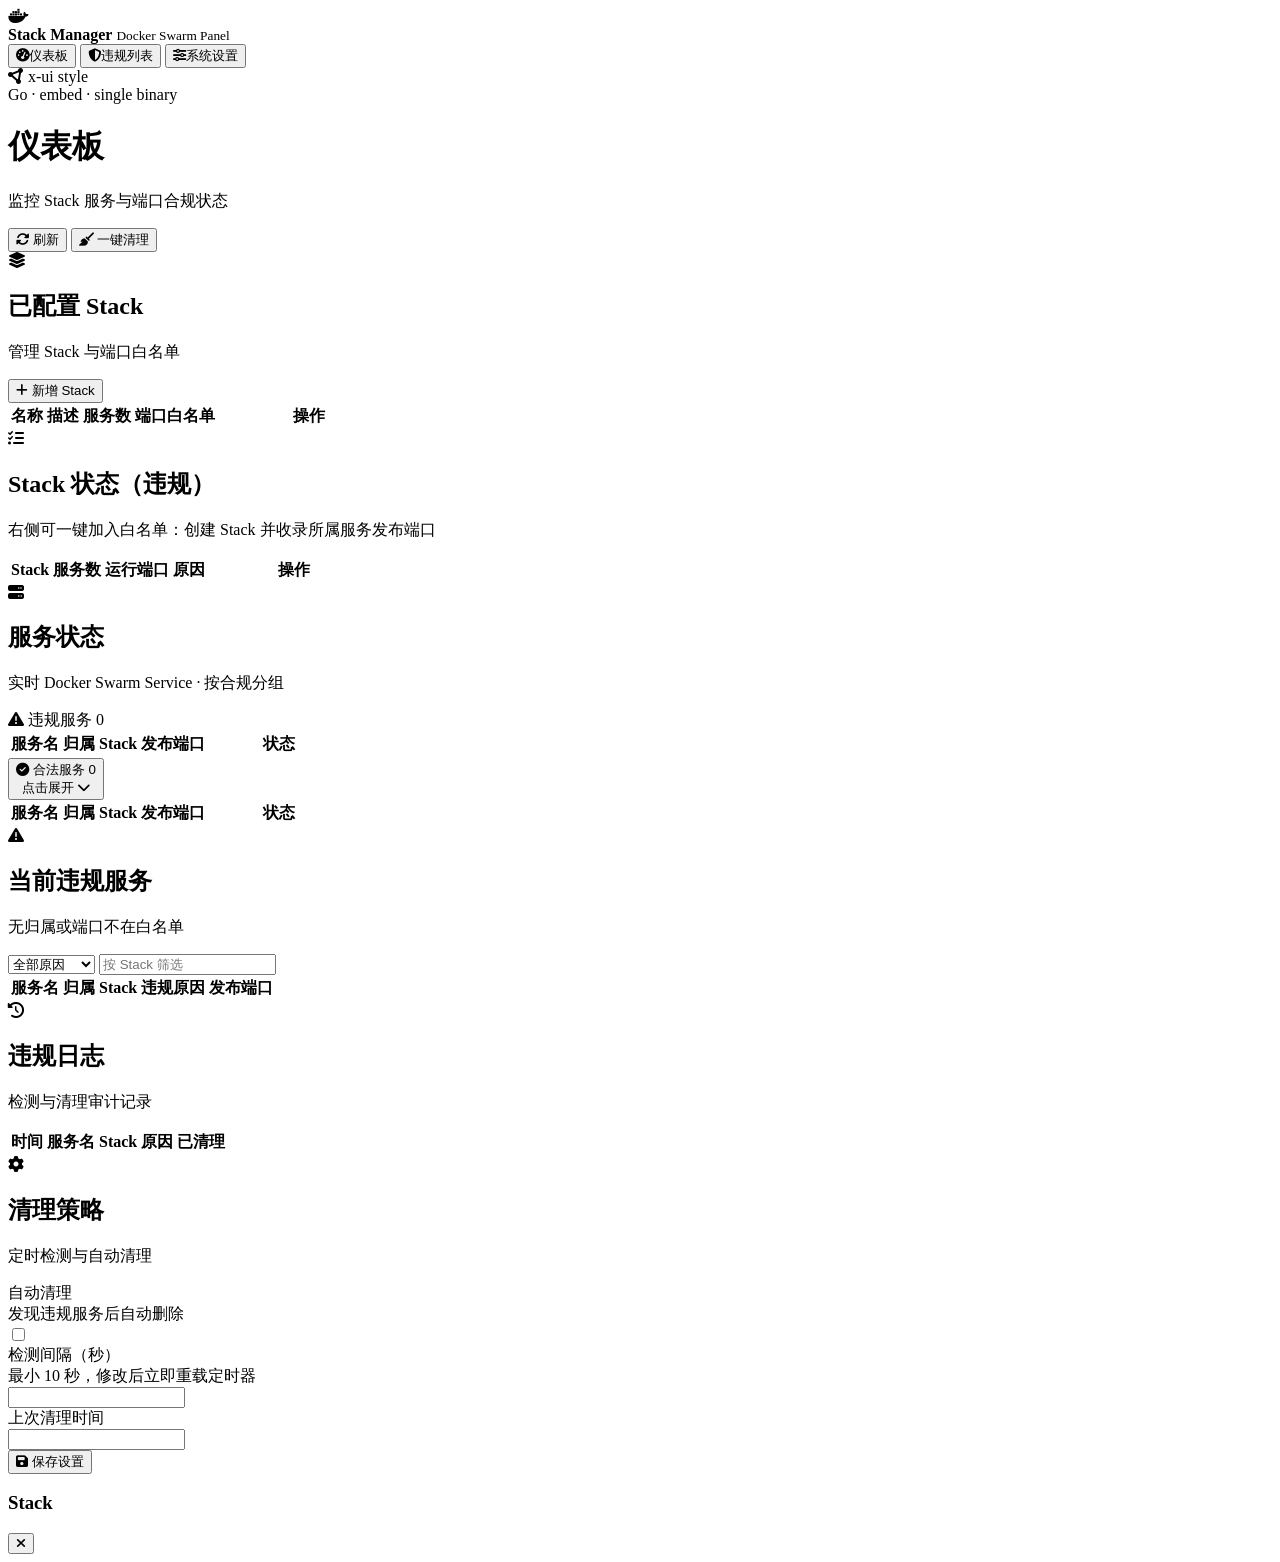
==== commit 7c4fb33e: "feat(ui): show service count on each configured stack row" ====
--- a/static/index.html
+++ b/static/index.html
@@ -60,6 +60,7 @@
                 <tr>
                   <th>名称</th>
                   <th>描述</th>
+                  <th>服务数</th>
                   <th>端口白名单</th>
                   <th style="width:180px">操作</th>
                 </tr>
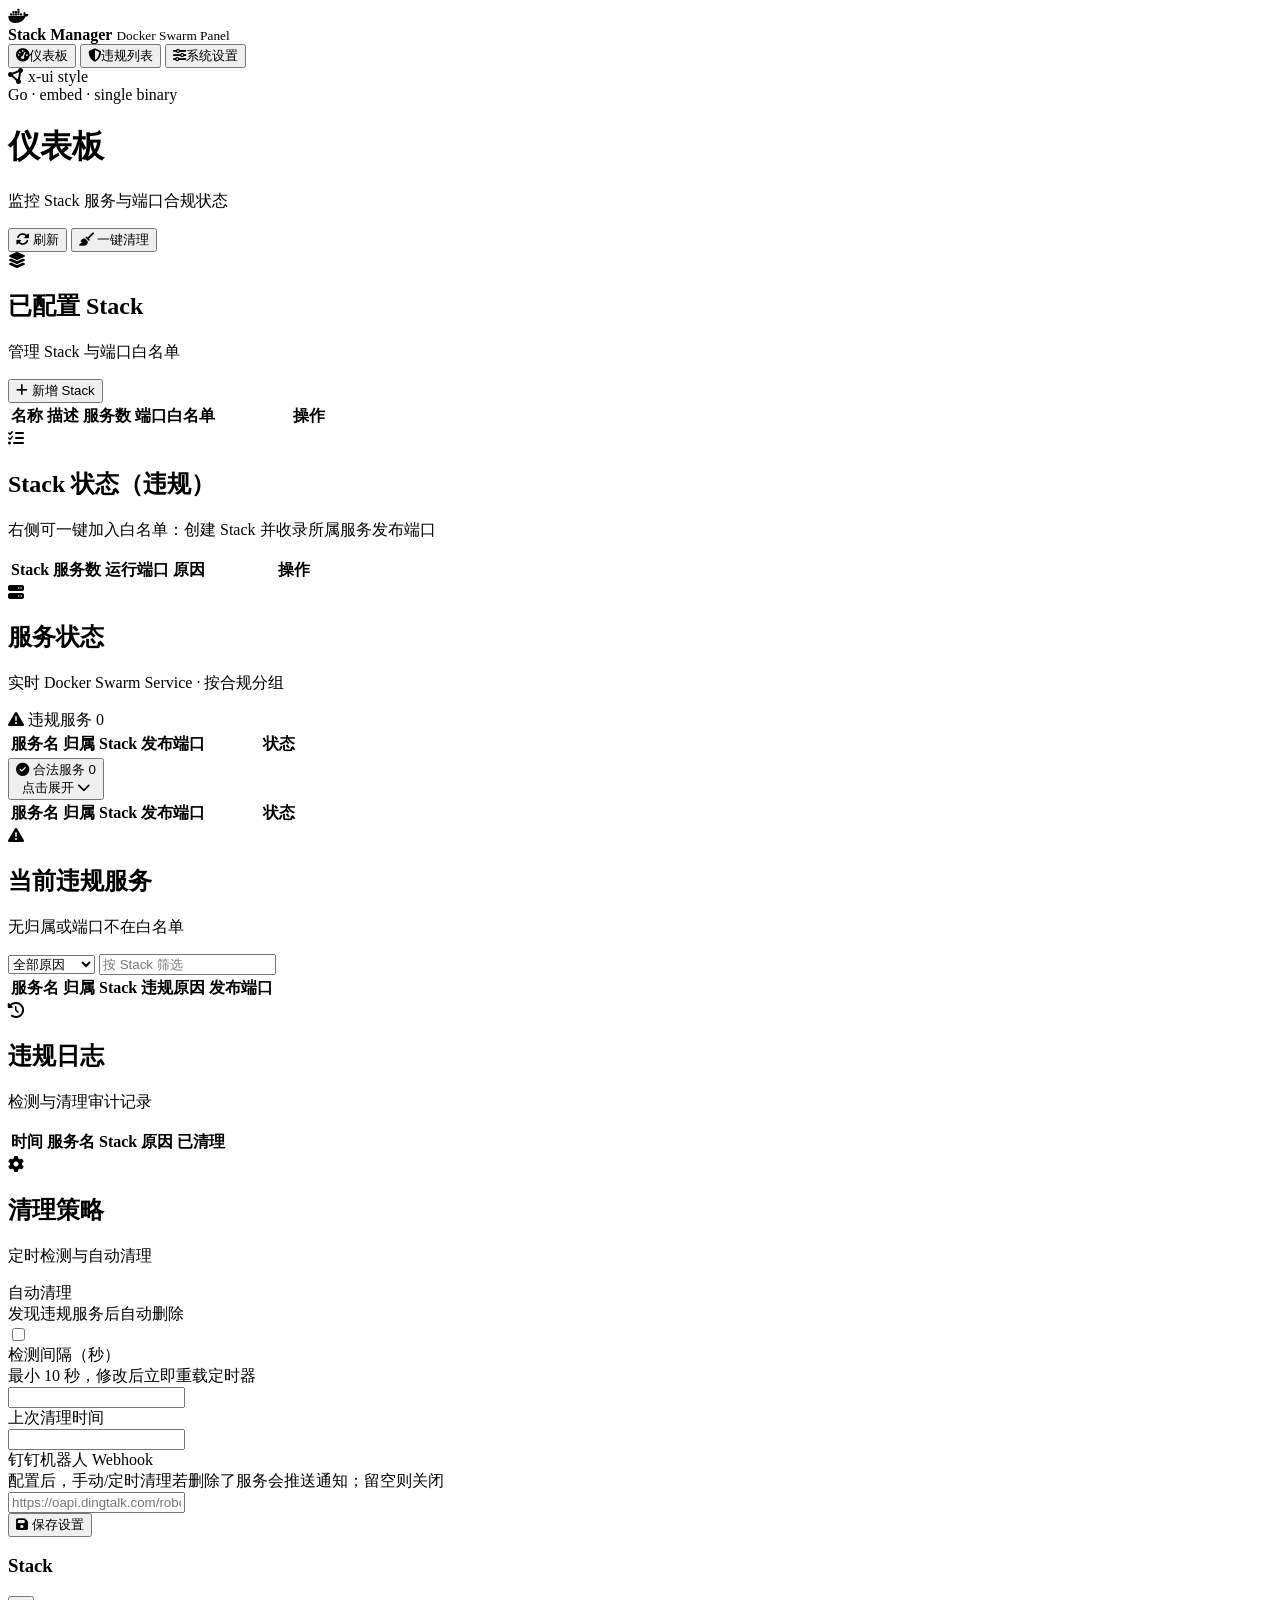
==== commit aeef293e: "feat: DingTalk webhook notify on clean when services removed - manual and scheduler clean both push " ====
--- a/static/index.html
+++ b/static/index.html
@@ -253,6 +253,11 @@
               <div class="setting-label">上次清理时间</div>
               <input type="text" id="last_clean_time" class="input" readonly />
             </div>
+            <div class="setting-item col">
+              <div class="setting-label">钉钉机器人 Webhook</div>
+              <div class="setting-desc">配置后，手动/定时清理若删除了服务会推送通知；留空则关闭</div>
+              <input type="text" id="dingtalk_webhook" class="input" placeholder="https://oapi.dingtalk.com/robot/send?access_token=..." />
+            </div>
             <button type="submit" class="btn btn-primary btn-block"><i class="fa-solid fa-floppy-disk"></i> 保存设置</button>
           </form>
         </div>
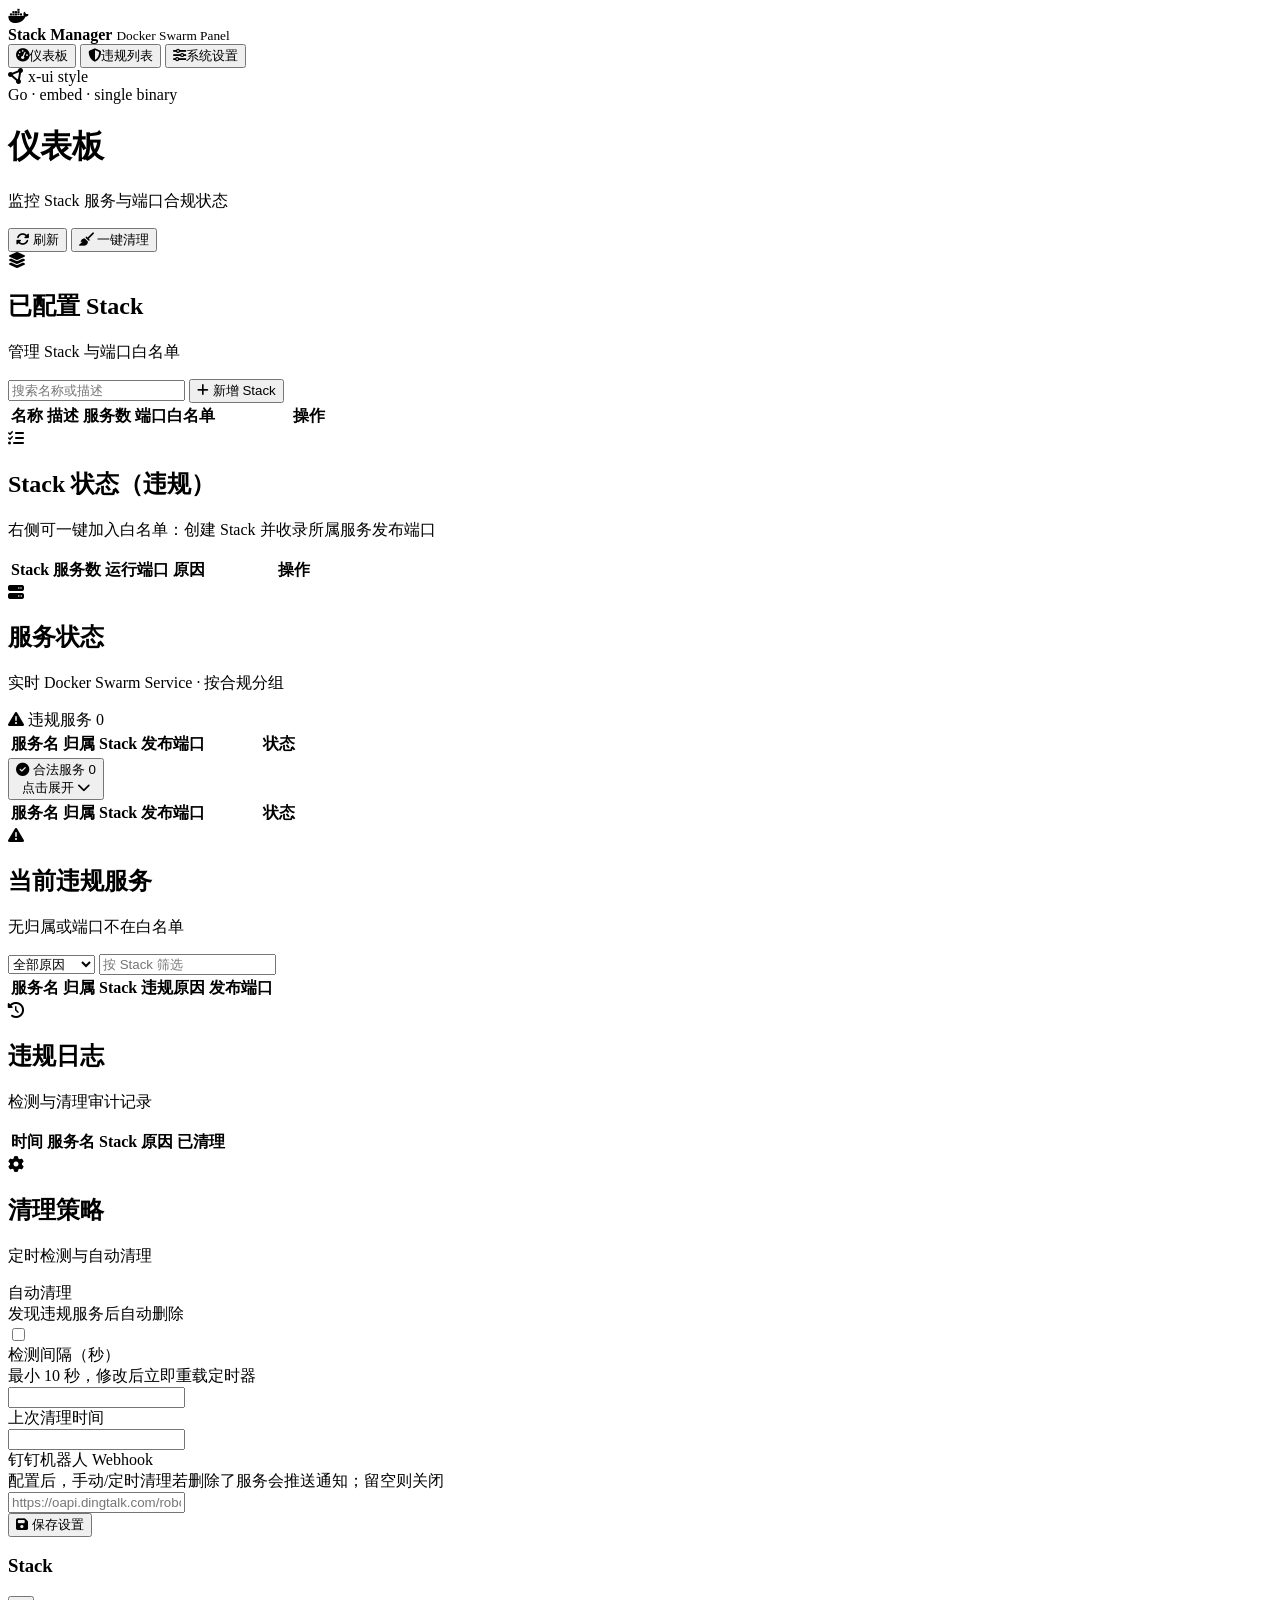
==== commit 53ba9361: "feat(ui): refine x-ui style and stack search" ====
--- a/static/index.html
+++ b/static/index.html
@@ -1,50 +1,50 @@
-<!DOCTYPE html>
-<html lang="zh-CN">
-<head>
-  <meta charset="UTF-8" />
-  <meta name="viewport" content="width=device-width, initial-scale=1.0" />
-  <title>Docker Stack Manager</title>
-  <link rel="stylesheet" href="https://cdnjs.cloudflare.com/ajax/libs/font-awesome/6.5.1/css/all.min.css" />
-  <link rel="stylesheet" href="/css/style.css" />
-</head>
-<body>
-  <div class="layout">
-    <aside class="sidebar">
-      <div class="brand">
-        <div class="brand-icon"><i class="fa-brands fa-docker"></i></div>
-        <div class="brand-text">
-          <strong>Stack Manager</strong>
-          <small>Docker Swarm Panel</small>
-        </div>
-      </div>
-      <nav class="menu">
-        <button class="menu-item active" data-page="dashboard"><i class="fa-solid fa-gauge-high"></i><span>仪表板</span></button>
-        <button class="menu-item" data-page="violations"><i class="fa-solid fa-shield-halved"></i><span>违规列表</span></button>
-        <button class="menu-item" data-page="settings"><i class="fa-solid fa-sliders"></i><span>系统设置</span></button>
-      </nav>
-      <div class="sidebar-footer">
-        <div class="footer-pill"><i class="fa-solid fa-circle-nodes"></i> x-ui style</div>
-        <div class="footer-ver">Go · embed · single binary</div>
-      </div>
-    </aside>
-
-    <main class="content">
-      <header class="topbar">
-        <div class="topbar-left">
-          <h1 id="page-title">仪表板</h1>
-          <p class="subtitle" id="page-subtitle">监控 Stack 服务与端口合规状态</p>
-        </div>
-        <div class="top-actions">
-          <button id="btn-refresh" class="btn btn-soft"><i class="fa-solid fa-rotate"></i> 刷新</button>
-          <button id="btn-clean" class="btn btn-danger"><i class="fa-solid fa-broom"></i> 一键清理</button>
-        </div>
-      </header>
-
-      <section id="page-dashboard" class="page active">
-        <div class="stats" id="stats-cards"></div>
-
-        <div class="card">
-          <div class="card-header">
+<!DOCTYPE html>
+<html lang="zh-CN">
+<head>
+  <meta charset="UTF-8" />
+  <meta name="viewport" content="width=device-width, initial-scale=1.0" />
+  <title>Docker Stack Manager</title>
+  <link rel="stylesheet" href="https://cdnjs.cloudflare.com/ajax/libs/font-awesome/6.5.1/css/all.min.css" />
+  <link rel="stylesheet" href="/css/style.css" />
+</head>
+<body>
+  <div class="layout">
+    <aside class="sidebar">
+      <div class="brand">
+        <div class="brand-icon"><i class="fa-brands fa-docker"></i></div>
+        <div class="brand-text">
+          <strong>Stack Manager</strong>
+          <small>Docker Swarm Panel</small>
+        </div>
+      </div>
+      <nav class="menu">
+        <button class="menu-item active" data-page="dashboard"><i class="fa-solid fa-gauge-high"></i><span>仪表板</span></button>
+        <button class="menu-item" data-page="violations"><i class="fa-solid fa-shield-halved"></i><span>违规列表</span></button>
+        <button class="menu-item" data-page="settings"><i class="fa-solid fa-sliders"></i><span>系统设置</span></button>
+      </nav>
+      <div class="sidebar-footer">
+        <div class="footer-pill"><i class="fa-solid fa-circle-nodes"></i> x-ui style</div>
+        <div class="footer-ver">Go · embed · single binary</div>
+      </div>
+    </aside>
+
+    <main class="content">
+      <header class="topbar">
+        <div class="topbar-left">
+          <h1 id="page-title">仪表板</h1>
+          <p class="subtitle" id="page-subtitle">监控 Stack 服务与端口合规状态</p>
+        </div>
+        <div class="top-actions">
+          <button id="btn-refresh" class="btn btn-soft"><i class="fa-solid fa-rotate"></i> 刷新</button>
+          <button id="btn-clean" class="btn btn-danger"><i class="fa-solid fa-broom"></i> 一键清理</button>
+        </div>
+      </header>
+
+      <section id="page-dashboard" class="page active">
+        <div class="stats" id="stats-cards"></div>
+
+        <div class="card">
+          <div class="card-header">
             <div class="card-title">
               <i class="fa-solid fa-layer-group"></i>
               <div>
@@ -52,229 +52,232 @@
                 <p>管理 Stack 与端口白名单</p>
               </div>
             </div>
-            <button id="btn-add-stack" class="btn btn-primary"><i class="fa-solid fa-plus"></i> 新增 Stack</button>
-          </div>
-          <div class="table-wrap">
-            <table>
-              <thead>
-                <tr>
-                  <th>名称</th>
-                  <th>描述</th>
-                  <th>服务数</th>
-                  <th>端口白名单</th>
-                  <th style="width:180px">操作</th>
-                </tr>
-              </thead>
-              <tbody id="stacks-body"></tbody>
-            </table>
-          </div>
-        </div>
-
-        <div class="card">
-          <div class="card-header">
-            <div class="card-title">
-              <i class="fa-solid fa-list-check"></i>
-              <div>
-                <h2>Stack 状态（违规）</h2>
-                <p>右侧可一键加入白名单：创建 Stack 并收录所属服务发布端口</p>
-              </div>
+            <div class="card-actions">
+              <input id="filter-configured-stack" class="input stack-search-input" type="search" placeholder="搜索名称或描述" aria-label="搜索已配置 Stack" />
+              <button id="btn-add-stack" class="btn btn-primary"><i class="fa-solid fa-plus"></i> 新增 Stack</button>
             </div>
           </div>
-          <div class="table-wrap">
-            <table>
-              <thead>
-                <tr>
-                  <th>Stack</th>
-                  <th>服务数</th>
-                  <th>运行端口</th>
-                  <th>原因</th>
-                  <th style="width:170px">操作</th>
-                </tr>
-              </thead>
-              <tbody id="violation-stacks-body"></tbody>
-            </table>
-          </div>
-        </div>
-
-        <div class="card">
-          <div class="card-header">
-            <div class="card-title">
-              <i class="fa-solid fa-server"></i>
-              <div>
-                <h2>服务状态</h2>
-                <p>实时 Docker Swarm Service · 按合规分组</p>
-              </div>
-            </div>
-          </div>
-
-          <div class="service-group">
-            <div class="group-head bad">
-              <div class="group-title">
-                <i class="fa-solid fa-triangle-exclamation"></i>
-                <span>违规服务</span>
-                <span class="count-pill" id="bad-count">0</span>
-              </div>
-            </div>
-            <div class="table-wrap">
-              <table>
-                <thead>
-                  <tr>
-                    <th>服务名</th>
-                    <th>归属 Stack</th>
-                    <th>发布端口</th>
-                    <th style="width:140px">状态</th>
-                  </tr>
-                </thead>
-                <tbody id="services-bad-body"></tbody>
-              </table>
-            </div>
-          </div>
-
-          <div class="service-group collapsible">
-            <button type="button" class="group-head ok" id="toggle-ok-services" aria-expanded="false">
-              <div class="group-title">
-                <i class="fa-solid fa-circle-check"></i>
-                <span>合法服务</span>
-                <span class="count-pill ok" id="ok-count">0</span>
-              </div>
-              <div class="group-toggle">
-                <span id="ok-toggle-text">点击展开</span>
-                <i class="fa-solid fa-chevron-down"></i>
-              </div>
-            </button>
-            <div class="collapse-body hidden" id="ok-services-panel">
-              <div class="table-wrap">
-                <table>
-                  <thead>
-                    <tr>
-                      <th>服务名</th>
-                      <th>归属 Stack</th>
-                      <th>发布端口</th>
-                      <th style="width:140px">状态</th>
-                    </tr>
-                  </thead>
-                  <tbody id="services-ok-body"></tbody>
-                </table>
-              </div>
-            </div>
-          </div>
-        </div>
-      </section>
-
-      <section id="page-violations" class="page">
-        <div class="card">
-          <div class="card-header">
-            <div class="card-title">
-              <i class="fa-solid fa-triangle-exclamation"></i>
-              <div>
-                <h2>当前违规服务</h2>
-                <p>无归属或端口不在白名单</p>
-              </div>
-            </div>
-            <div class="filters">
-              <select id="filter-reason" class="input">
-                <option value="">全部原因</option>
-                <option value="no_stack">无 Stack</option>
-                <option value="port_not_allowed">端口不允许</option>
-              </select>
-              <input id="filter-stack" class="input" type="text" placeholder="按 Stack 筛选" />
-            </div>
-          </div>
-          <div class="table-wrap">
-            <table>
-              <thead>
-                <tr>
-                  <th>服务名</th>
-                  <th>归属 Stack</th>
-                  <th>违规原因</th>
-                  <th>发布端口</th>
-                </tr>
-              </thead>
-              <tbody id="violations-body"></tbody>
-            </table>
-          </div>
-        </div>
-
-        <div class="card">
-          <div class="card-header">
-            <div class="card-title">
-              <i class="fa-solid fa-clock-rotate-left"></i>
-              <div>
-                <h2>违规日志</h2>
-                <p>检测与清理审计记录</p>
-              </div>
-            </div>
-          </div>
-          <div class="table-wrap">
-            <table>
-              <thead>
-                <tr>
-                  <th>时间</th>
-                  <th>服务名</th>
-                  <th>Stack</th>
-                  <th>原因</th>
-                  <th>已清理</th>
-                </tr>
-              </thead>
-              <tbody id="logs-body"></tbody>
-            </table>
-          </div>
-        </div>
-      </section>
-
-      <section id="page-settings" class="page">
-        <div class="card settings-card">
-          <div class="card-header">
-            <div class="card-title">
-              <i class="fa-solid fa-gear"></i>
-              <div>
-                <h2>清理策略</h2>
-                <p>定时检测与自动清理</p>
-              </div>
-            </div>
-          </div>
-          <form id="settings-form" class="form">
-            <div class="setting-item">
-              <div>
-                <div class="setting-label">自动清理</div>
-                <div class="setting-desc">发现违规服务后自动删除</div>
-              </div>
-              <label class="switch">
-                <input type="checkbox" id="auto_clean_enabled" />
-                <span class="slider"></span>
-              </label>
-            </div>
-            <div class="setting-item col">
-              <div class="setting-label">检测间隔（秒）</div>
-              <div class="setting-desc">最小 10 秒，修改后立即重载定时器</div>
-              <input type="number" id="clean_interval" class="input" min="10" step="1" />
-            </div>
-            <div class="setting-item col">
-              <div class="setting-label">上次清理时间</div>
-              <input type="text" id="last_clean_time" class="input" readonly />
-            </div>
-            <div class="setting-item col">
-              <div class="setting-label">钉钉机器人 Webhook</div>
-              <div class="setting-desc">配置后，手动/定时清理若删除了服务会推送通知；留空则关闭</div>
-              <input type="text" id="dingtalk_webhook" class="input" placeholder="https://oapi.dingtalk.com/robot/send?access_token=..." />
-            </div>
-            <button type="submit" class="btn btn-primary btn-block"><i class="fa-solid fa-floppy-disk"></i> 保存设置</button>
-          </form>
-        </div>
-      </section>
-    </main>
-  </div>
-
-  <div id="modal" class="modal hidden">
-    <div class="modal-card">
-      <div class="modal-header">
-        <h3 id="modal-title">Stack</h3>
-        <button id="modal-close" class="icon-btn" aria-label="close"><i class="fa-solid fa-xmark"></i></button>
-      </div>
-      <div id="modal-body"></div>
-    </div>
-  </div>
-  <div id="toast" class="toast hidden"></div>
-  <script src="/js/app.js"></script>
-</body>
-</html>+          <div class="table-wrap">
+            <table>
+              <thead>
+                <tr>
+                  <th>名称</th>
+                  <th>描述</th>
+                  <th>服务数</th>
+                  <th>端口白名单</th>
+                  <th style="width:180px">操作</th>
+                </tr>
+              </thead>
+              <tbody id="stacks-body"></tbody>
+            </table>
+          </div>
+        </div>
+
+        <div class="card">
+          <div class="card-header">
+            <div class="card-title">
+              <i class="fa-solid fa-list-check"></i>
+              <div>
+                <h2>Stack 状态（违规）</h2>
+                <p>右侧可一键加入白名单：创建 Stack 并收录所属服务发布端口</p>
+              </div>
+            </div>
+          </div>
+          <div class="table-wrap">
+            <table>
+              <thead>
+                <tr>
+                  <th>Stack</th>
+                  <th>服务数</th>
+                  <th>运行端口</th>
+                  <th>原因</th>
+                  <th style="width:170px">操作</th>
+                </tr>
+              </thead>
+              <tbody id="violation-stacks-body"></tbody>
+            </table>
+          </div>
+        </div>
+
+        <div class="card">
+          <div class="card-header">
+            <div class="card-title">
+              <i class="fa-solid fa-server"></i>
+              <div>
+                <h2>服务状态</h2>
+                <p>实时 Docker Swarm Service · 按合规分组</p>
+              </div>
+            </div>
+          </div>
+
+          <div class="service-group">
+            <div class="group-head bad">
+              <div class="group-title">
+                <i class="fa-solid fa-triangle-exclamation"></i>
+                <span>违规服务</span>
+                <span class="count-pill" id="bad-count">0</span>
+              </div>
+            </div>
+            <div class="table-wrap">
+              <table>
+                <thead>
+                  <tr>
+                    <th>服务名</th>
+                    <th>归属 Stack</th>
+                    <th>发布端口</th>
+                    <th style="width:140px">状态</th>
+                  </tr>
+                </thead>
+                <tbody id="services-bad-body"></tbody>
+              </table>
+            </div>
+          </div>
+
+          <div class="service-group collapsible">
+            <button type="button" class="group-head ok" id="toggle-ok-services" aria-expanded="false">
+              <div class="group-title">
+                <i class="fa-solid fa-circle-check"></i>
+                <span>合法服务</span>
+                <span class="count-pill ok" id="ok-count">0</span>
+              </div>
+              <div class="group-toggle">
+                <span id="ok-toggle-text">点击展开</span>
+                <i class="fa-solid fa-chevron-down"></i>
+              </div>
+            </button>
+            <div class="collapse-body hidden" id="ok-services-panel">
+              <div class="table-wrap">
+                <table>
+                  <thead>
+                    <tr>
+                      <th>服务名</th>
+                      <th>归属 Stack</th>
+                      <th>发布端口</th>
+                      <th style="width:140px">状态</th>
+                    </tr>
+                  </thead>
+                  <tbody id="services-ok-body"></tbody>
+                </table>
+              </div>
+            </div>
+          </div>
+        </div>
+      </section>
+
+      <section id="page-violations" class="page">
+        <div class="card">
+          <div class="card-header">
+            <div class="card-title">
+              <i class="fa-solid fa-triangle-exclamation"></i>
+              <div>
+                <h2>当前违规服务</h2>
+                <p>无归属或端口不在白名单</p>
+              </div>
+            </div>
+            <div class="filters">
+              <select id="filter-reason" class="input">
+                <option value="">全部原因</option>
+                <option value="no_stack">无 Stack</option>
+                <option value="port_not_allowed">端口不允许</option>
+              </select>
+              <input id="filter-stack" class="input" type="text" placeholder="按 Stack 筛选" />
+            </div>
+          </div>
+          <div class="table-wrap">
+            <table>
+              <thead>
+                <tr>
+                  <th>服务名</th>
+                  <th>归属 Stack</th>
+                  <th>违规原因</th>
+                  <th>发布端口</th>
+                </tr>
+              </thead>
+              <tbody id="violations-body"></tbody>
+            </table>
+          </div>
+        </div>
+
+        <div class="card">
+          <div class="card-header">
+            <div class="card-title">
+              <i class="fa-solid fa-clock-rotate-left"></i>
+              <div>
+                <h2>违规日志</h2>
+                <p>检测与清理审计记录</p>
+              </div>
+            </div>
+          </div>
+          <div class="table-wrap">
+            <table>
+              <thead>
+                <tr>
+                  <th>时间</th>
+                  <th>服务名</th>
+                  <th>Stack</th>
+                  <th>原因</th>
+                  <th>已清理</th>
+                </tr>
+              </thead>
+              <tbody id="logs-body"></tbody>
+            </table>
+          </div>
+        </div>
+      </section>
+
+      <section id="page-settings" class="page">
+        <div class="card settings-card">
+          <div class="card-header">
+            <div class="card-title">
+              <i class="fa-solid fa-gear"></i>
+              <div>
+                <h2>清理策略</h2>
+                <p>定时检测与自动清理</p>
+              </div>
+            </div>
+          </div>
+          <form id="settings-form" class="form">
+            <div class="setting-item">
+              <div>
+                <div class="setting-label">自动清理</div>
+                <div class="setting-desc">发现违规服务后自动删除</div>
+              </div>
+              <label class="switch">
+                <input type="checkbox" id="auto_clean_enabled" />
+                <span class="slider"></span>
+              </label>
+            </div>
+            <div class="setting-item col">
+              <div class="setting-label">检测间隔（秒）</div>
+              <div class="setting-desc">最小 10 秒，修改后立即重载定时器</div>
+              <input type="number" id="clean_interval" class="input" min="10" step="1" />
+            </div>
+            <div class="setting-item col">
+              <div class="setting-label">上次清理时间</div>
+              <input type="text" id="last_clean_time" class="input" readonly />
+            </div>
+            <div class="setting-item col">
+              <div class="setting-label">钉钉机器人 Webhook</div>
+              <div class="setting-desc">配置后，手动/定时清理若删除了服务会推送通知；留空则关闭</div>
+              <input type="text" id="dingtalk_webhook" class="input" placeholder="https://oapi.dingtalk.com/robot/send?access_token=..." />
+            </div>
+            <button type="submit" class="btn btn-primary btn-block"><i class="fa-solid fa-floppy-disk"></i> 保存设置</button>
+          </form>
+        </div>
+      </section>
+    </main>
+  </div>
+
+  <div id="modal" class="modal hidden">
+    <div class="modal-card">
+      <div class="modal-header">
+        <h3 id="modal-title">Stack</h3>
+        <button id="modal-close" class="icon-btn" aria-label="close"><i class="fa-solid fa-xmark"></i></button>
+      </div>
+      <div id="modal-body"></div>
+    </div>
+  </div>
+  <div id="toast" class="toast hidden"></div>
+  <script src="/js/app.js"></script>
+</body>
+</html>
